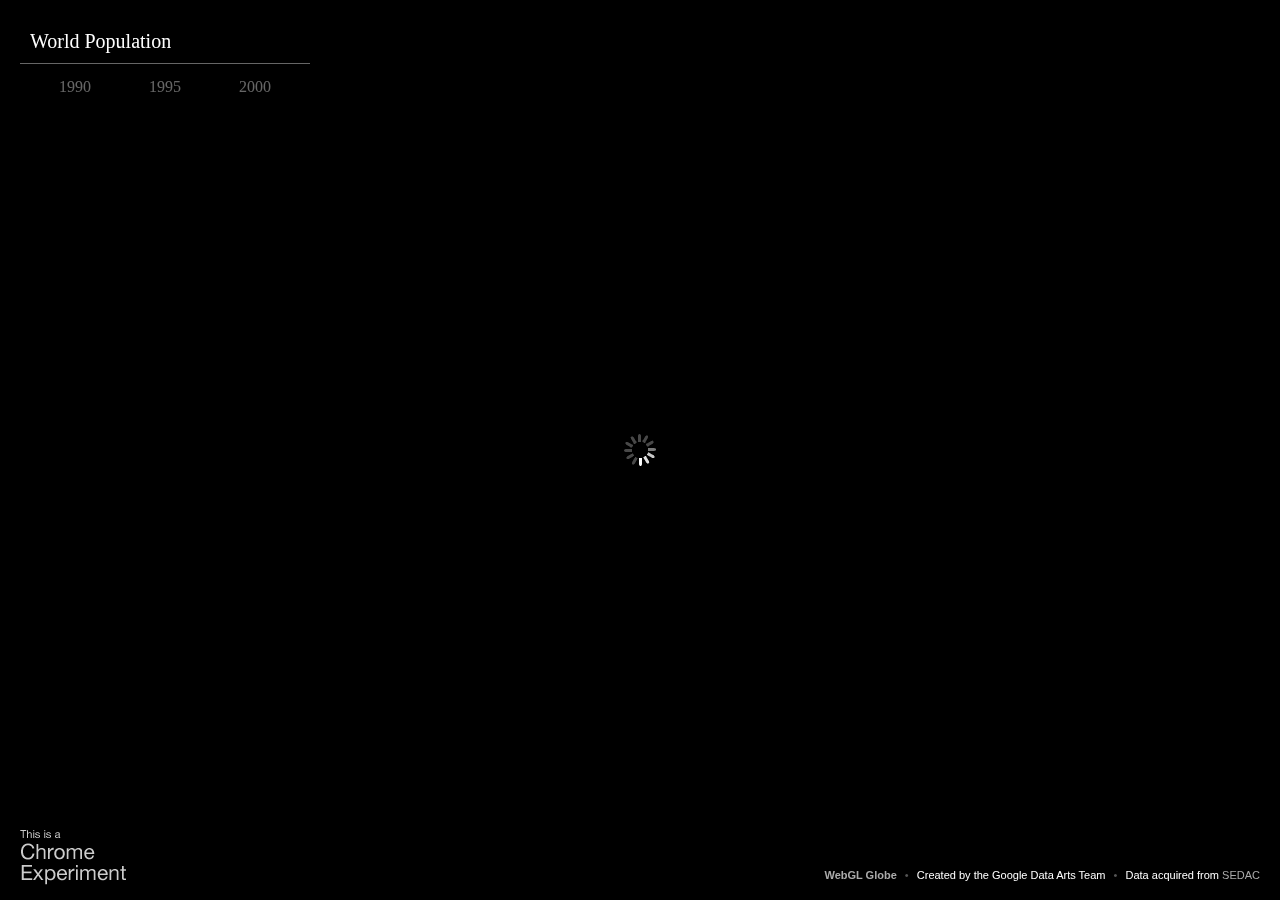
==== globe/index.html @ d8e7f420 "Import globe dir from webgl-globe" ====
<!DOCTYPE HTML>
<html lang="en">
  <head>
    <title>WebGL Globe</title>
    <meta charset="utf-8">
    <style type="text/css">
      html {
        height: 100%;
      }
      body {
        margin: 0;
        padding: 0;
        background: #000000 url(loading.gif) center center no-repeat;
        color: #ffffff;
        font-family: sans-serif;
        font-size: 13px;
        line-height: 20px;
        height: 100%;
      }

      #info {

        font-size: 11px;
        position: absolute;
        bottom: 5px;
        background-color: rgba(0,0,0,0.8);
        border-radius: 3px;
        right: 10px;
        padding: 10px;

      }

      #currentInfo {
        width: 270px;
        position: absolute;
        left: 20px;
        top: 63px;

        background-color: rgba(0,0,0,0.2);

        border-top: 1px solid rgba(255,255,255,0.4);
        padding: 10px;
      }

      a {
        color: #aaa;
        text-decoration: none;
      }
      a:hover {
        text-decoration: underline;
      }

      .bull {
        padding: 0 5px;
        color: #555;
      }

      #title {
        position: absolute;
        top: 20px;
        width: 270px;
        left: 20px;
        background-color: rgba(0,0,0,0.2);
        border-radius: 3px;
        font: 20px Georgia;
        padding: 10px;
      }

      .year {
        font: 16px Georgia;
        line-height: 26px;
        height: 30px;
        text-align: center;
        float: left;
        width: 90px;
        color: rgba(255, 255, 255, 0.4);

        cursor: pointer;
        -webkit-transition: all 0.1s ease-out;
      }

      .year:hover, .year.active {
        font-size: 23px;
        color: #fff;
      }

      #ce span {
        display: none;
      }

      #ce {
        width: 107px;
        height: 55px;
        display: block;
        position: absolute;
        bottom: 15px;
        left: 20px;
        background: url(ce.png);
      }


    </style>
  </head>
  <body>

  <div id="container"></div>

  <div id="info">
    <strong><a href="http://www.chromeexperiments.com/globe">WebGL Globe</a></strong> <span class="bull">&bull;</span> Created by the Google Data Arts Team <span class="bull">&bull;</span> Data acquired from <a href="http://sedac.ciesin.columbia.edu/gpw/">SEDAC</a>
  </div>

  <div id="currentInfo">
    <span id="year1990" class="year">1990</span>
    <span id="year1995" class="year">1995</span>
    <span id="year2000" class="year">2000</span>
  </div>

  <div id="title">
    World Population
  </div>

  <a id="ce" href="http://www.chromeexperiments.com/globe">
    <span>This is a Chrome Experiment</span>
  </a>

  <script src="third-party/system.min.js"></script>
  <script src="third-party/three.min.js"></script>
  <script src="third-party/tween.min.js"></script>
  <script src="globe.js"></script>
  <script>

    if(System.support.webgl === false){

      var message = document.createElement( 'div' );
      message.style.cssText = 'font-family:monospace;font-size:13px;text-align:center;color:#fff;background:#333;padding:1em;width:540px;margin:30em auto 0';
      message.innerHTML = 'Either your graphics card or your browser does not support WebGL.<br /><a href="http://www.khronos.org/webgl/wiki_1_15/index.php/Getting_a_WebGL_Implementation">View a list</a> of WebGL compatible browsers.';
      document.body.appendChild( message );
      document.body.style.background = '#000000';

    } else {

      var years = ['1990','1995','2000'];
      var container = document.getElementById('container');
      var globe = new DAT.Globe(container);

      var settime = function(globe, t) {
        return function() {
          new TWEEN.Tween(globe).to({time: t/years.length},500).easing(TWEEN.Easing.Cubic.Out).start();
          var y = document.getElementById('year'+years[t]);
          if (y.getAttribute('class') === 'year active') {
            return;
          }
          var yy = document.getElementsByClassName('year');
          for(var i=0; i<yy.length; i++) {
            yy[i].setAttribute('class','year');
          }
          y.setAttribute('class', 'year active');
        };
      };

      for(var i = 0; i<years.length; i++) {
        var y = document.getElementById('year'+years[i]);
        y.addEventListener('mouseover', settime(globe,i), false);
      }

      var xhr = new XMLHttpRequest();
      xhr.addEventListener('load', function(e) {
        var data = JSON.parse(e.target.responseText);
        window.data = data;
        for (var i=0;i<data.length;i++) {
          globe.addData(data[i][1], {format: 'magnitude', name: data[i][0], animated: true});
        }
        globe.createPoints();
        settime(globe,0)();
        globe.animate();
      }, false);
      xhr.open('GET', 'population909500.json', true);
      xhr.send(null);

      var animate = function(){
        requestAnimationFrame(animate);
        TWEEN.update();
      }

      animate();

    }

  </script>

  </body>

</html>
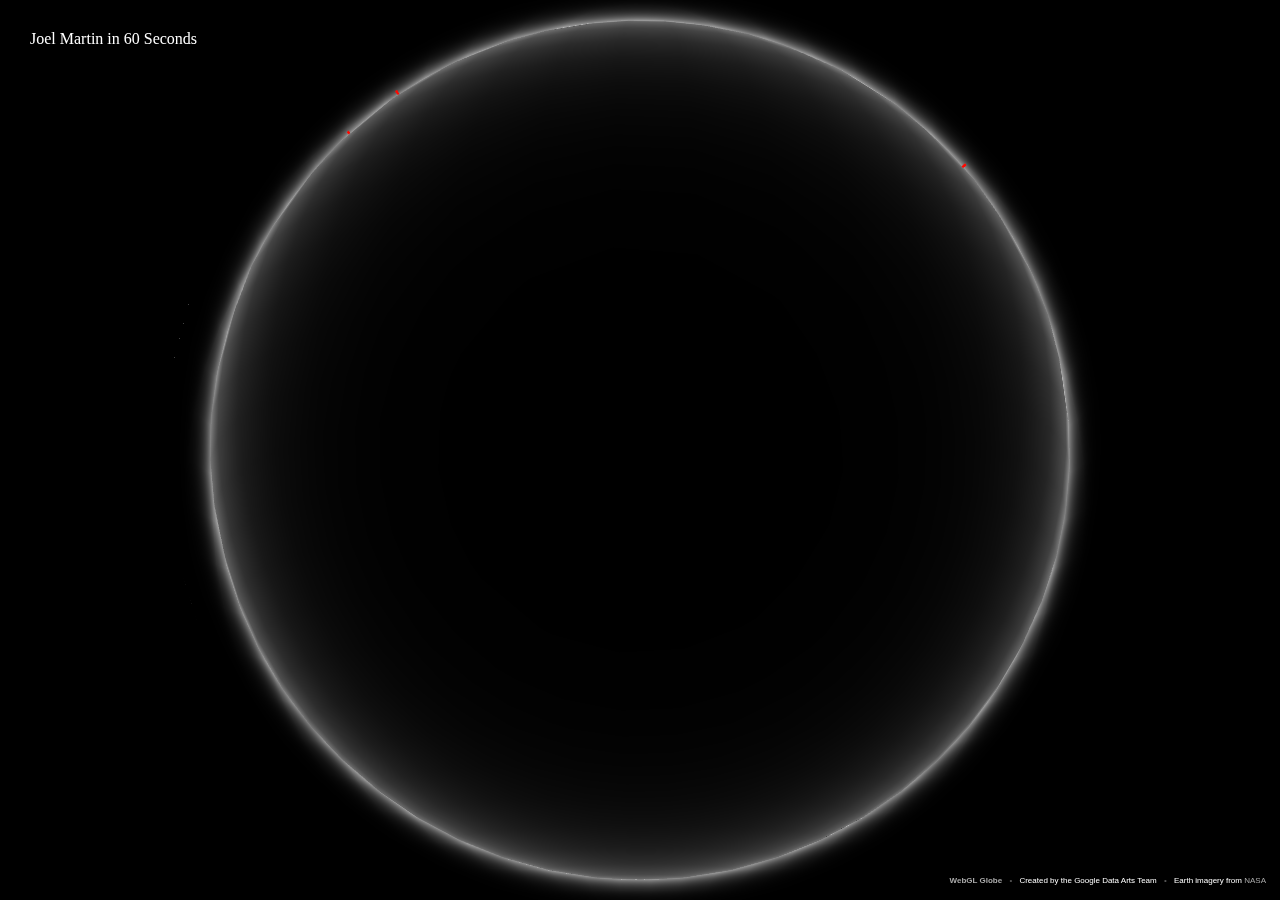
==== commit 597648ba: "Initial 60s flythrough data, earth texture, JS." ====
--- a/globe/index.html
+++ b/globe/index.html
@@ -19,14 +19,13 @@
       }
 
       #info {
-
-        font-size: 11px;
+        font-size: 8px;
         position: absolute;
         bottom: 5px;
-        background-color: rgba(0,0,0,0.8);
+        background-color: rgba(0,0,0,0.3);
         border-radius: 3px;
         right: 10px;
-        padding: 10px;
+        padding: 4px;
 
       }
 
@@ -58,46 +57,26 @@
       #title {
         position: absolute;
         top: 20px;
+        width: 200px;
+        left: 20px;
+        background-color: rgba(0,0,0,0.2);
+        border-radius: 3px;
+        font: 16px Georgia;
+        padding: 10px;
+      }
+
+      #caption {
+        position: absolute;
+        top: 50%;
+        left: 50%;
+        /*
         width: 270px;
-        left: 20px;
+        */
         background-color: rgba(0,0,0,0.2);
         border-radius: 3px;
         font: 20px Georgia;
         padding: 10px;
       }
-
-      .year {
-        font: 16px Georgia;
-        line-height: 26px;
-        height: 30px;
-        text-align: center;
-        float: left;
-        width: 90px;
-        color: rgba(255, 255, 255, 0.4);
-
-        cursor: pointer;
-        -webkit-transition: all 0.1s ease-out;
-      }
-
-      .year:hover, .year.active {
-        font-size: 23px;
-        color: #fff;
-      }
-
-      #ce span {
-        display: none;
-      }
-
-      #ce {
-        width: 107px;
-        height: 55px;
-        display: block;
-        position: absolute;
-        bottom: 15px;
-        left: 20px;
-        background: url(ce.png);
-      }
-
 
     </style>
   </head>
@@ -106,87 +85,21 @@
   <div id="container"></div>
 
   <div id="info">
-    <strong><a href="http://www.chromeexperiments.com/globe">WebGL Globe</a></strong> <span class="bull">&bull;</span> Created by the Google Data Arts Team <span class="bull">&bull;</span> Data acquired from <a href="http://sedac.ciesin.columbia.edu/gpw/">SEDAC</a>
-  </div>
-
-  <div id="currentInfo">
-    <span id="year1990" class="year">1990</span>
-    <span id="year1995" class="year">1995</span>
-    <span id="year2000" class="year">2000</span>
+    <strong><a href="http://www.chromeexperiments.com/globe">WebGL Globe</a></strong> <span class="bull">&bull;</span> Created by the Google Data Arts Team <span class="bull">&bull;</span> Earth imagery from <a href="http://visibleearth.nasa.gov/">NASA</a>
   </div>
 
   <div id="title">
-    World Population
+    Joel Martin in 60 Seconds
   </div>
 
-  <a id="ce" href="http://www.chromeexperiments.com/globe">
-    <span>This is a Chrome Experiment</span>
-  </a>
+  <div id="caption" style="display: none;">
+  </div>
 
   <script src="third-party/system.min.js"></script>
   <script src="third-party/three.min.js"></script>
   <script src="third-party/tween.min.js"></script>
   <script src="globe.js"></script>
-  <script>
-
-    if(System.support.webgl === false){
-
-      var message = document.createElement( 'div' );
-      message.style.cssText = 'font-family:monospace;font-size:13px;text-align:center;color:#fff;background:#333;padding:1em;width:540px;margin:30em auto 0';
-      message.innerHTML = 'Either your graphics card or your browser does not support WebGL.<br /><a href="http://www.khronos.org/webgl/wiki_1_15/index.php/Getting_a_WebGL_Implementation">View a list</a> of WebGL compatible browsers.';
-      document.body.appendChild( message );
-      document.body.style.background = '#000000';
-
-    } else {
-
-      var years = ['1990','1995','2000'];
-      var container = document.getElementById('container');
-      var globe = new DAT.Globe(container);
-
-      var settime = function(globe, t) {
-        return function() {
-          new TWEEN.Tween(globe).to({time: t/years.length},500).easing(TWEEN.Easing.Cubic.Out).start();
-          var y = document.getElementById('year'+years[t]);
-          if (y.getAttribute('class') === 'year active') {
-            return;
-          }
-          var yy = document.getElementsByClassName('year');
-          for(var i=0; i<yy.length; i++) {
-            yy[i].setAttribute('class','year');
-          }
-          y.setAttribute('class', 'year active');
-        };
-      };
-
-      for(var i = 0; i<years.length; i++) {
-        var y = document.getElementById('year'+years[i]);
-        y.addEventListener('mouseover', settime(globe,i), false);
-      }
-
-      var xhr = new XMLHttpRequest();
-      xhr.addEventListener('load', function(e) {
-        var data = JSON.parse(e.target.responseText);
-        window.data = data;
-        for (var i=0;i<data.length;i++) {
-          globe.addData(data[i][1], {format: 'magnitude', name: data[i][0], animated: true});
-        }
-        globe.createPoints();
-        settime(globe,0)();
-        globe.animate();
-      }, false);
-      xhr.open('GET', 'population909500.json', true);
-      xhr.send(null);
-
-      var animate = function(){
-        requestAnimationFrame(animate);
-        TWEEN.update();
-      }
-
-      animate();
-
-    }
-
-  </script>
+  <script src="joel-60-js.js"></script>
 
   </body>
 
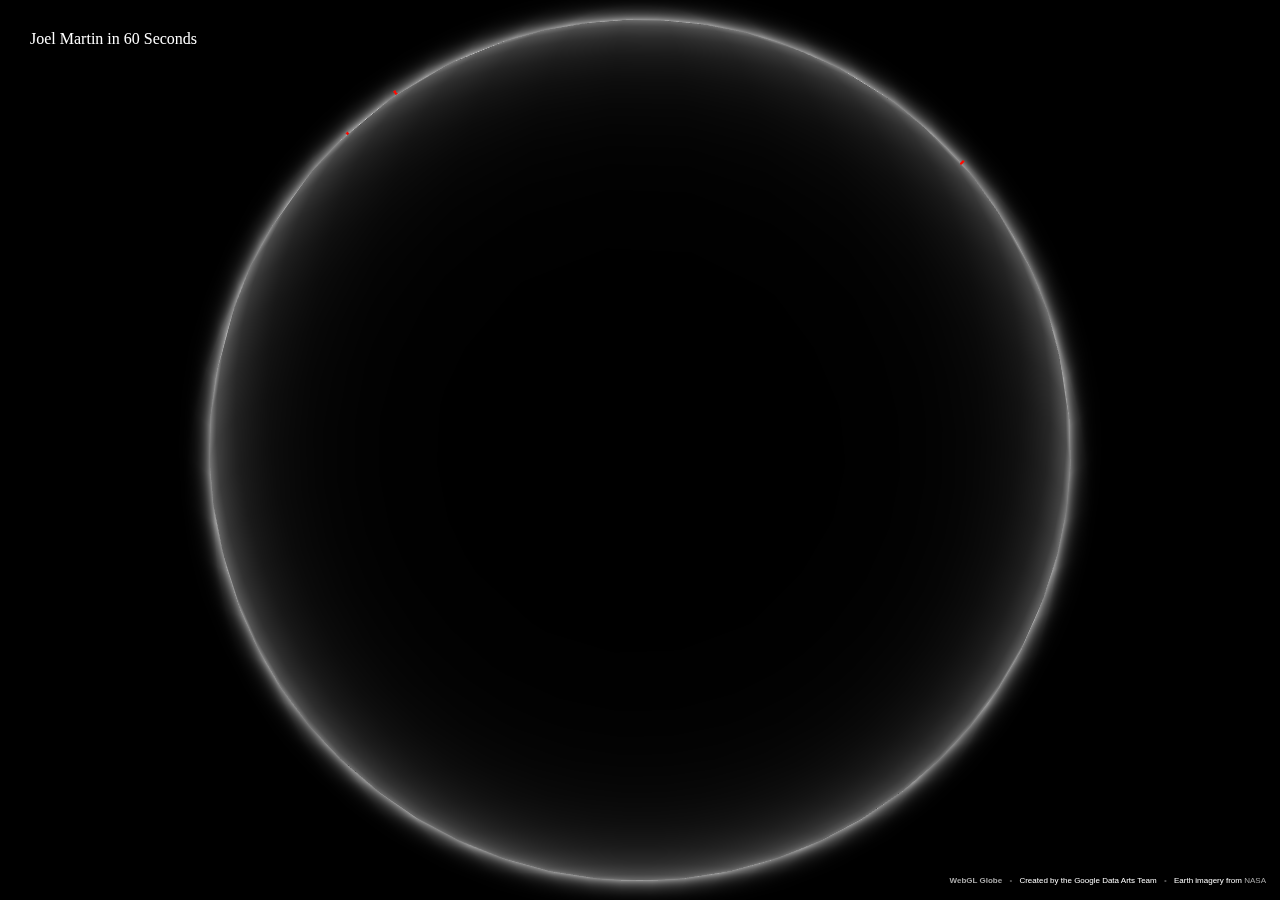
==== commit e1ae493b: "Add ClojureScript version of page." ====
--- a/globe/index.html
+++ b/globe/index.html
@@ -99,7 +99,16 @@
   <script src="third-party/three.min.js"></script>
   <script src="third-party/tween.min.js"></script>
   <script src="globe.js"></script>
+  <!--
   <script src="joel-60-js.js"></script>
+  -->
+  <script src="joel-60-cljs-all.js"></script>
+  <script>
+      goog.require("joel_60");
+  </script>
+  <script>
+      joel_60.start();
+  </script>
 
   </body>
 
